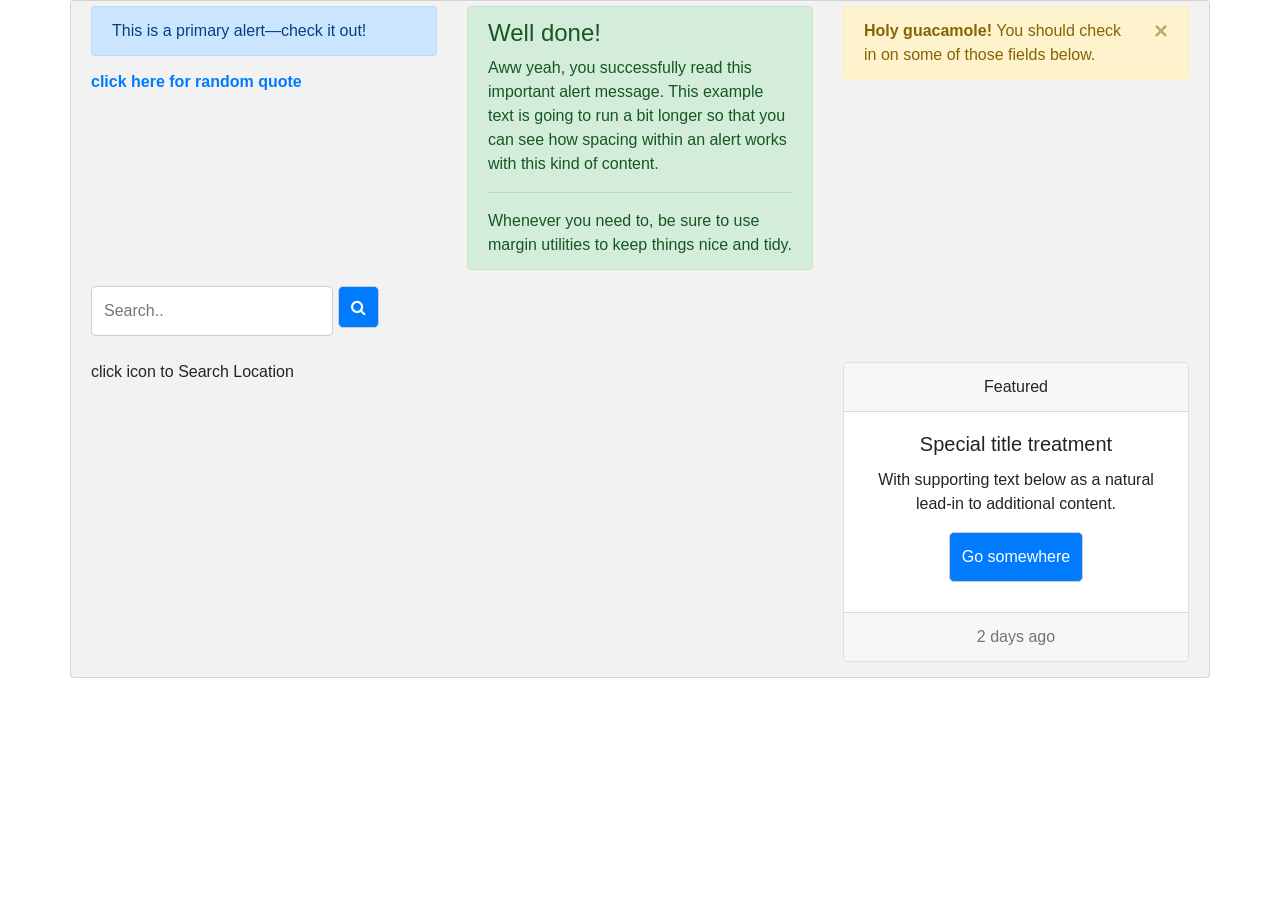
==== wiki.html @ ceedb987 "call api successful" ====
<!DOCTYPE>
<html lang="en" dir="ltr">
  <head>
    <link rel="stylesheet" href="https://maxcdn.bootstrapcdn.com/bootstrap/4.0.0/css/bootstrap.min.css" integrity="sha384-Gn5384xqQ1aoWXA+058RXPxPg6fy4IWvTNh0E263XmFcJlSAwiGgFAW/dAiS6JXm" crossorigin="anonymous">
    <meta name="viewport" content="width=device-width, user-scalable=no, initial-scale=1, minimum-scale=1.0, maximum-scale=1.0, minimal-ui" />
    <meta charset="utf-8">
    <link rel="stylesheet" href="https://cdnjs.cloudflare.com/ajax/libs/font-awesome/4.7.0/css/font-awesome.min.css">
    <link rel="stylesheet" href="style.css">
    <script src="app.js"></script>
    <title></title>
  </head>
  <body>
    <div class="container">
      <div class="row">
        <div class="col-sm">
          <div class="alert alert-primary" role="alert">
  This is a primary alert—check it out!
</div>
<h6><a href="#" class="alert-link">click here for random quote</a></h6>
        </div>
        <div class="col-sm">
          <div class="alert alert-success" role="alert">
            <h4 class="alert-heading">Well done!</h4>
            <p>Aww yeah, you successfully read this important alert message. This example text is going to run a bit longer so that you can see how spacing within an alert works with this kind of content.</p>
            <hr>
            <p class="mb-0">Whenever you need to, be sure to use margin utilities to keep things nice and tidy.</p>
          </div>
        </div>
        <div class="col-sm">
          <div class="alert alert-warning alert-dismissible fade show" role="alert">
            <strong>Holy guacamole!</strong> You should check in on some of those fields below.
            <button type="button" class="close" data-dismiss="alert" aria-label="Close">
              <span aria-hidden="true">&times;</span>
            </button>
          </div>
        </div>
      </div>
      <div class="row">
        <div class="col-sm">
          <form class="example" action="action_page.php">
        <input type="text" placeholder="Search.." name="search">
        <button class="btn btn-primary" type="submit"><i class="fa fa-search"></i></button>
        </form>
        </div>
        <div class="col-sm">

        </div>
        <div class="col-sm">

        </div>
      </div>
      <div class="row">
        <div class="col-sm">
<h6>click icon to Search Location</h6>
        </div>
        <div class="col-sm">

        </div>
        <div class="col-sm">
          <div class="card text-center">
            <div class="card-header">
              Featured
            </div>
            <div class="card-body">
              <h5 class="card-title">Special title treatment</h5>
              <p class="card-text">With supporting text below as a natural lead-in to additional content.</p>
              <a href="#" class="btn btn-primary">Go somewhere</a>
            </div>
            <div class="card-footer text-muted">
              2 days ago
            </div>
          </div>
        </div>
      </div>
    </div>
  </body>
</html>
---- style.css ----
.btn {
  height: : 100%;
  margin-bottom: 10px;
  padding: 12px;
  border: 1px solid #ccc;
  border-radius: 5px;
}
.container {
  background-color: #f2f2f2;
  padding: 5px 20px 15px 20px;
  border: 1px solid lightgrey;
  border-radius: 3px;
}
input[type=text] {
  width: 70%;
  margin-bottom: 10px;
  padding: 12px;
  border: 1px solid #ccc;
  border-radius: 5px;
}
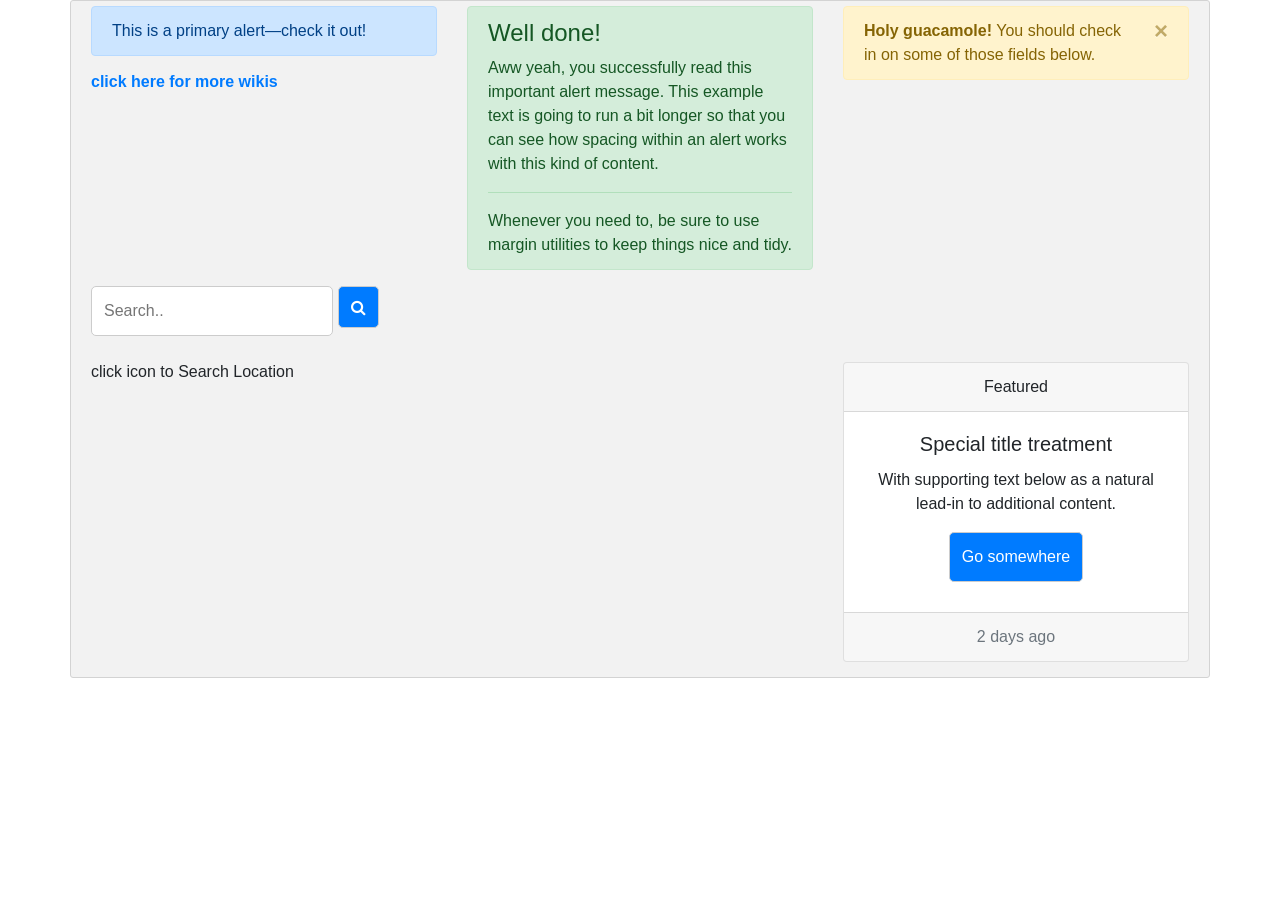
==== commit 80f90397: "api call" ====
--- a/wiki.html
+++ b/wiki.html
@@ -16,7 +16,7 @@
           <div class="alert alert-primary" role="alert">
   This is a primary alert—check it out!
 </div>
-<h6><a href="#" class="alert-link">click here for random quote</a></h6>
+<h6><a href="#" class="alert-link">click here for more wikis</a></h6>
         </div>
         <div class="col-sm">
           <div class="alert alert-success" role="alert">
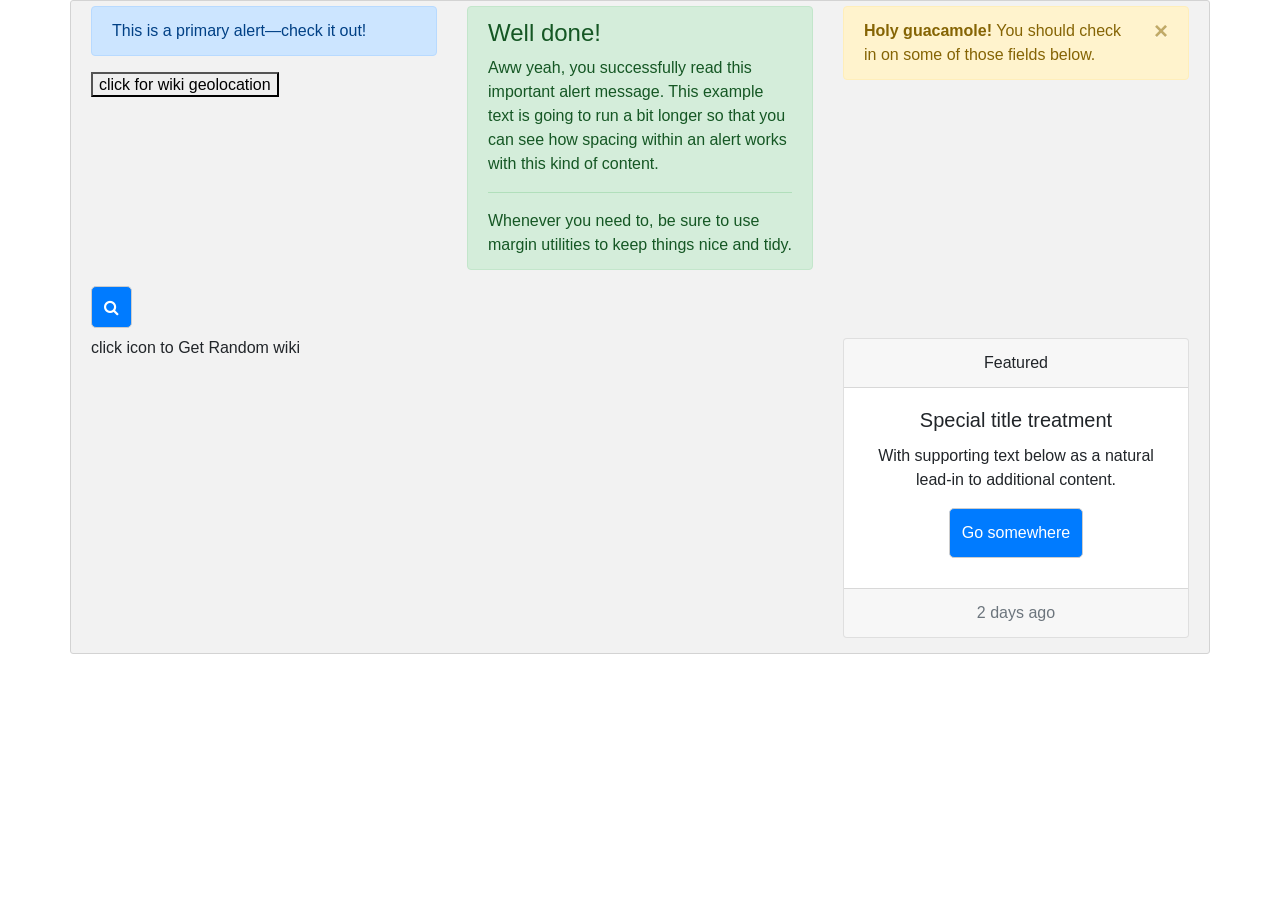
==== commit 77b98e44: "display promise implemented" ====
--- a/wiki.html
+++ b/wiki.html
@@ -16,7 +16,9 @@
           <div class="alert alert-primary" role="alert">
   This is a primary alert—check it out!
 </div>
-<h6><a href="#" class="alert-link">click here for more wikis</a></h6>
+<h6><button type="button" onclick="searchLat()">click for wiki geolocation</button></h6>
+<div id="cemo"></div>
+<div id="bemo"></div>
         </div>
         <div class="col-sm">
           <div class="alert alert-success" role="alert">
@@ -37,10 +39,9 @@
       </div>
       <div class="row">
         <div class="col-sm">
-          <form class="example" action="action_page.php">
-        <input type="text" placeholder="Search.." name="search">
-        <button class="btn btn-primary" type="submit"><i class="fa fa-search"></i></button>
-        </form>
+
+        <button class="btn btn-primary" onclick="randon()"><i class="fa fa-search"></i></button>
+<div id="demo"></div>
         </div>
         <div class="col-sm">
 
@@ -51,7 +52,7 @@
       </div>
       <div class="row">
         <div class="col-sm">
-<h6>click icon to Search Location</h6>
+<h6>click icon to Get Random wiki</h6>
         </div>
         <div class="col-sm">
 
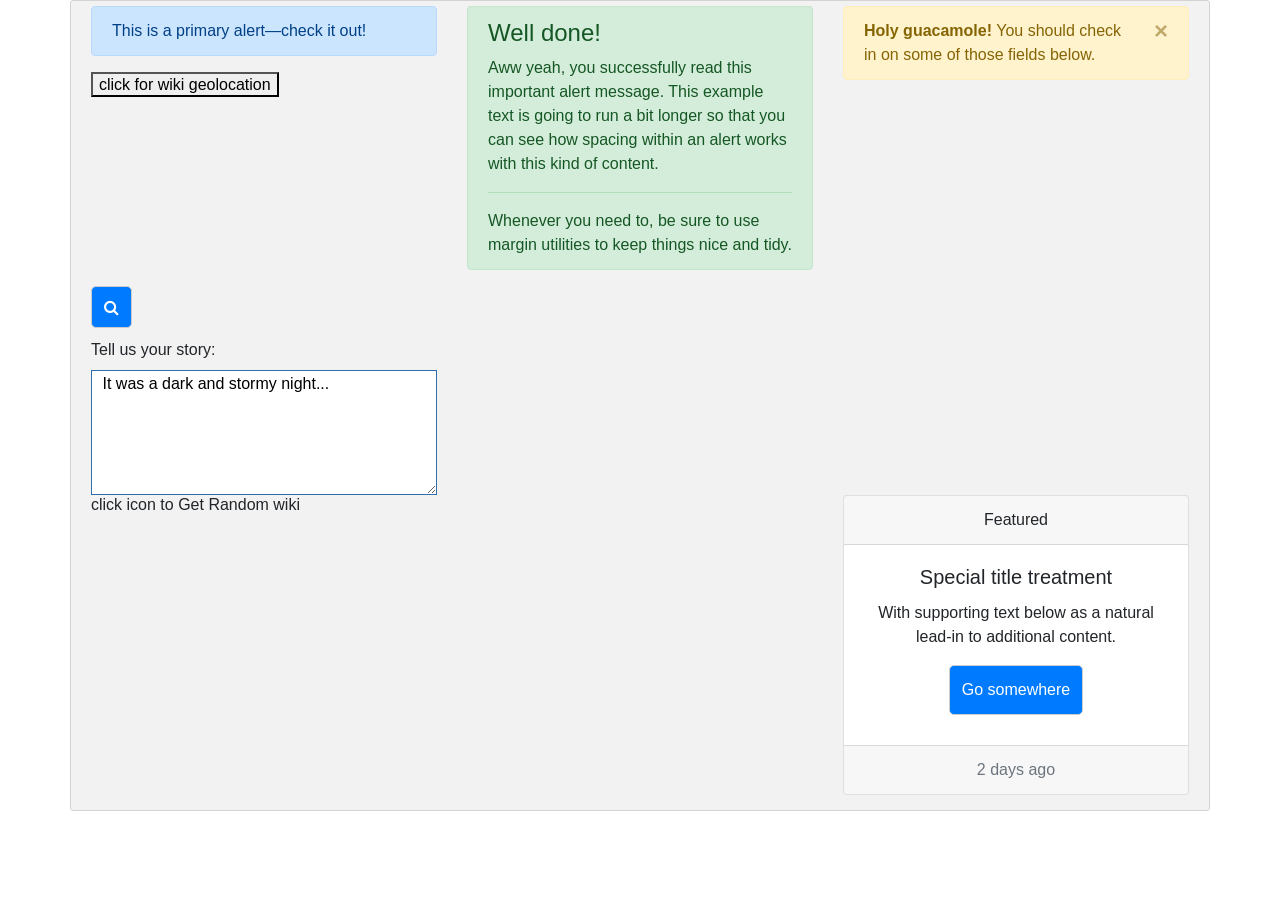
==== commit c741507f: "display api response" ====
--- a/wiki.html
+++ b/wiki.html
@@ -41,7 +41,16 @@
         <div class="col-sm">
 
         <button class="btn btn-primary" onclick="randon()"><i class="fa fa-search"></i></button>
-<div id="demo"></div>
+<div >
+  <label for="story">Tell us your story:</label>
+
+  <textarea id="demo" name="story"
+            rows="5" cols="83">
+  It was a dark and stormy night...
+  </textarea>
+
+</div>
+
         </div>
         <div class="col-sm">
 
--- a/style.css
+++ b/style.css
@@ -18,3 +18,11 @@
   border: 1px solid #ccc;
   border-radius: 5px;
 }
+textarea {
+    border: 1px solid #2f6fab;
+    color: Black;
+    background-color: white;
+    width: 100%;
+    padding: 0.1em;
+    overflow: auto;
+}
